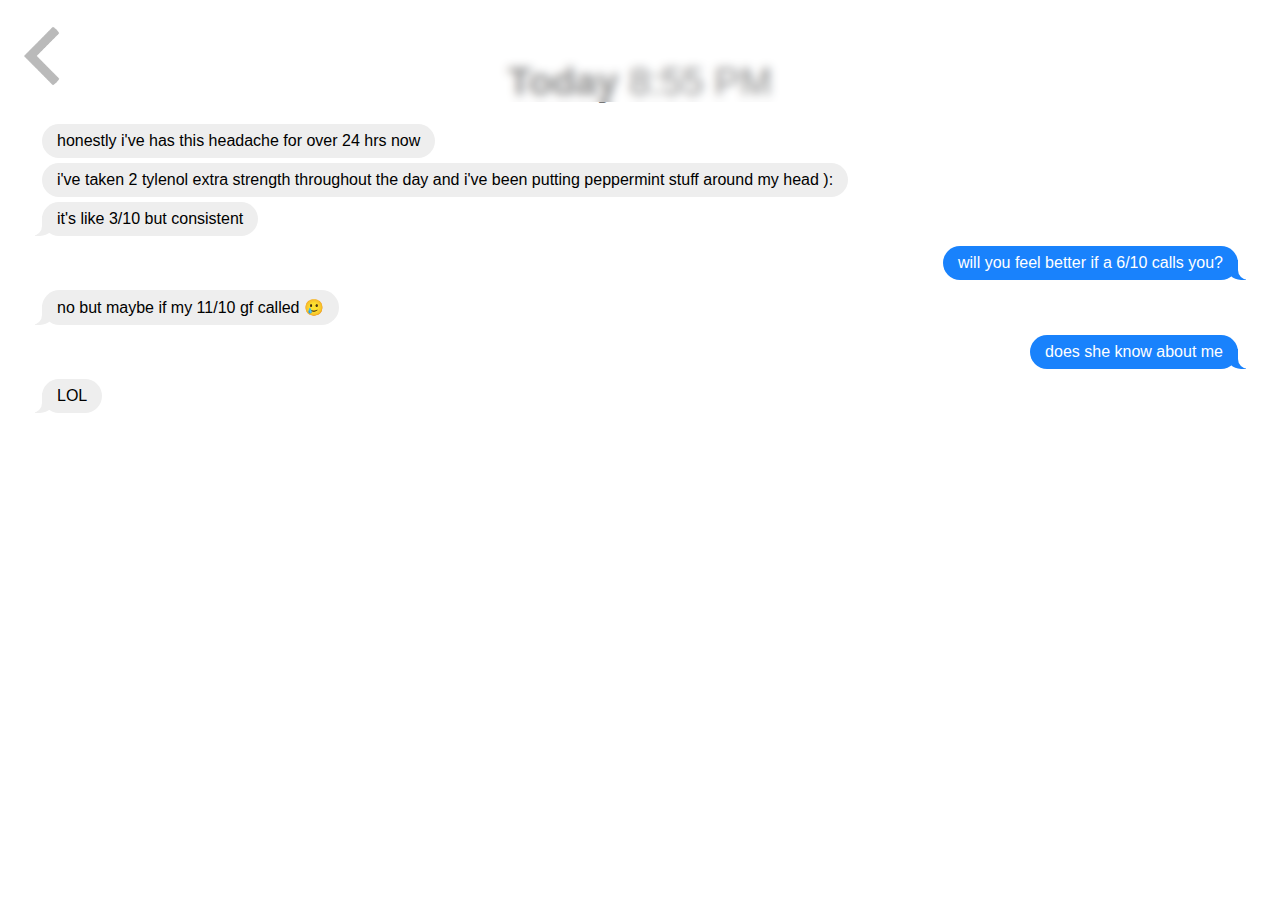
==== 10.html @ 1684743a "chapter 4" ====
<!doctype html>
<html>
	<head>
		<meta charset="utf-8">
		<meta name="viewport" content="width=device-width, initial-scale=1">
		<link href="assets/reset.css" rel="stylesheet">
		<link href="assets/bubbles.css" rel="stylesheet">
		<title>This is your title</title>
	</head>
	<body>

	<div id="header">
		<a href="chapfour.html"><img id="toparrow" src="arrow.png"></a>
	</div>

<div class="timetag">
	<b>Today</b> 8:55 PM
</div>

<div class="chat">

	<div class="yours messages">
		<div class="message">
			honestly i've has this headache for over 24 hrs now
		</div>
		<div class="message">
			i've taken 2 tylenol extra strength throughout the day and i've been putting peppermint stuff around my head ):
		</div>
		<div class="message last">
			it's like 3/10 but consistent
		</div>
	</div>

  <div class="mine messages">
    <div class="message last">
      will you feel better if a 6/10 calls you?
     </div>
  </div>

  <div class="yours messages">
    <div class="message last">
      no but maybe if my 11/10 gf called 🥲
    </div>
	</div>

	<div class="mine messages">
		<div class="message last">
			does she know about me
		 </div>
	</div>

	<div class="yours messages">
		<div class="message last">
			LOL
		</div>
	</div>

</div>
	</body>
</html>
---- assets/bubbles.css ----
body {
  font-family: helvetica;
  display: flex ;
  flex-direction: column;
  align-items: center;
  overflow: scroll;
  animation: fadeInAnimation ease 1s;
  animation-iteration-count: 1;
  animation-fill-mode: forwards;
}

.chat {
  width: 95vw;
  /* border: solid 1px #EEE; */
  display: flex;
  flex-direction: column;
  padding: 10px;
}

.messages {
  margin-top: 5px;
  display: flex;
  flex-direction: column;
}

.message {
  border-radius: 20px;
  padding: 8px 15px;
  margin-top: 5px;
  /* margin-bottom: 5px; */
  display: inline-block;
}

.yours {
  align-items: flex-start;
}

.yours .message {
  margin-right: 25%;
  background-color: #eee;
  position: relative;
}

.yours .message.last:before {
  content: "";
  position: absolute;
  z-index: 0;
  bottom: 0;
  left: -7px;
  height: 20px;
  width: 20px;
  background: #eee;
  border-bottom-right-radius: 15px;
}
.yours .message.last:after {
  content: "";
  position: absolute;
  z-index: 1;
  bottom: 0;
  left: -10px;
  width: 10px;
  height: 20px;
  background: white;
  border-bottom-right-radius: 10px;
}

.mine {
  align-items: flex-end;
}

.mine .message {
  color: white;
  margin-left: 25%;
  background: linear-gradient(to bottom, #1982FC 0%, #1982FC 100%);
  background-attachment: fixed;
  position: relative;
}

.mine .message.last:before {
  content: "";
  position: absolute;
  z-index: 0;
  bottom: 0;
  right: -8px;
  height: 20px;
  width: 20px;
  background: linear-gradient(to bottom, #1982FC 0%, #1982FC 100%);
  background-attachment: fixed;
  border-bottom-left-radius: 15px;
}

.mine .message.last:after {
  content: "";
  position: absolute;
  z-index: 1;
  bottom: 0;
  right: -10px;
  width: 10px;
  height: 20px;
  background: white;
  border-bottom-left-radius: 10px;
}

img {
  border-radius: 20px;
}

.timetag {
  font-size: 3vw;
  color: #767676;
  padding-top: 60px;
}

b {
  font-weight: 700;
}

#toparrow {
  width: 3%;
  opacity: 50%;
  margin-top: 24px;
  margin-left: 24px;
  display: inline-block;
}

#header {
  padding-bottom: 10px;
  position: fixed;
  z-index: 999999;
  background-color: rgba(255, 255, 255, .15);
  backdrop-filter: blur(5px);
}

@keyframes fadeInAnimation {
    0% {
        opacity: 0;
    }
    100% {
        opacity: 1;
     }
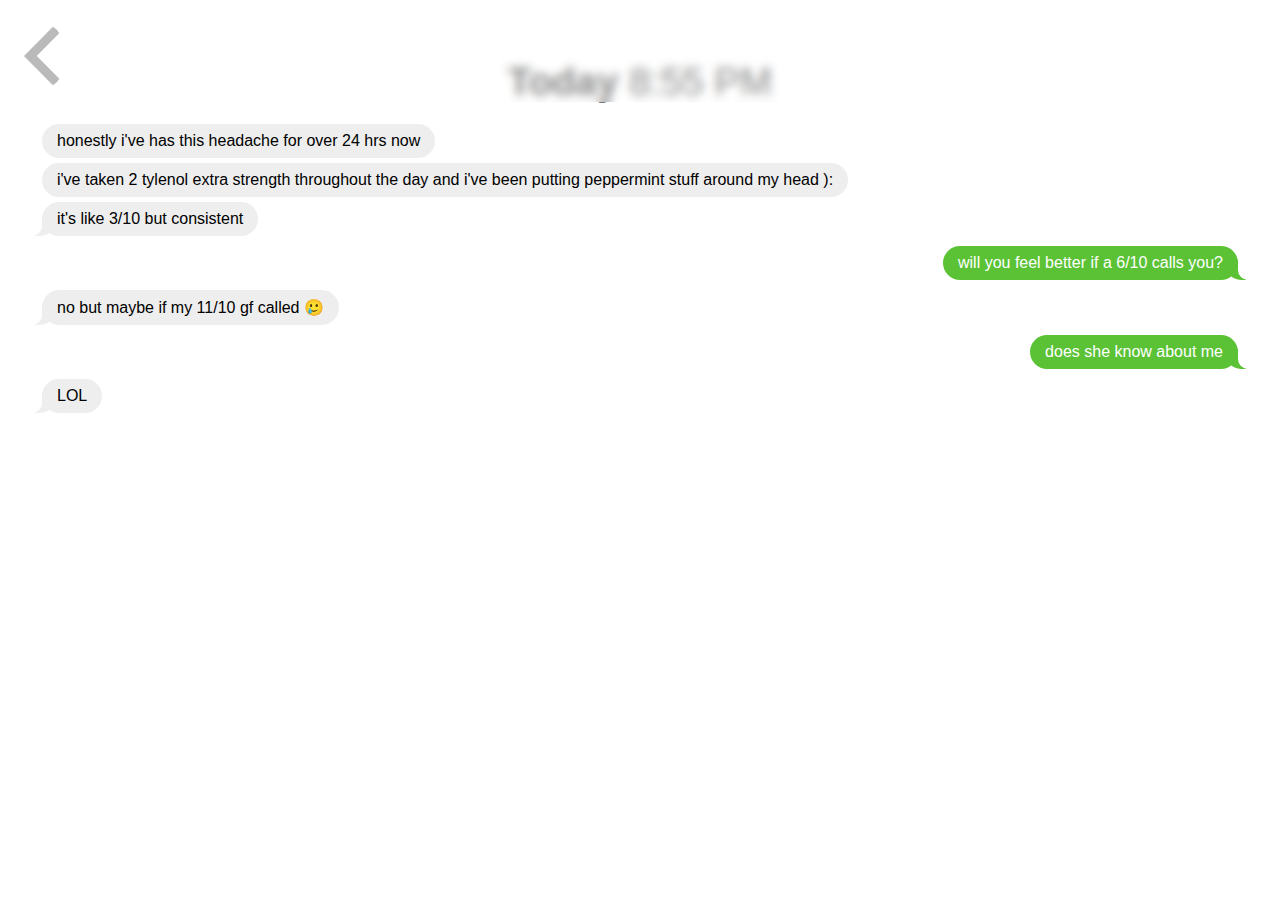
==== commit c0bb034e: "updated green bubbles" ====
--- a/10.html
+++ b/10.html
@@ -4,7 +4,7 @@
 		<meta charset="utf-8">
 		<meta name="viewport" content="width=device-width, initial-scale=1">
 		<link href="assets/reset.css" rel="stylesheet">
-		<link href="assets/bubbles.css" rel="stylesheet">
+		<link href="assets/bubblesgreen.css" rel="stylesheet">
 		<title>This is your title</title>
 	</head>
 	<body>
--- a/assets/bubblesgreen.css
+++ b/assets/bubblesgreen.css
@@ -0,0 +1,140 @@
+body {
+  font-family: helvetica;
+  display: flex ;
+  flex-direction: column;
+  align-items: center;
+  overflow: scroll;
+  animation: fadeInAnimation ease 1s;
+  animation-iteration-count: 1;
+  animation-fill-mode: forwards;
+}
+
+.chat {
+  width: 95vw;
+  /* border: solid 1px #EEE; */
+  display: flex;
+  flex-direction: column;
+  padding: 10px;
+}
+
+.messages {
+  margin-top: 5px;
+  display: flex;
+  flex-direction: column;
+}
+
+.message {
+  border-radius: 20px;
+  padding: 8px 15px;
+  margin-top: 5px;
+  /* margin-bottom: 5px; */
+  display: inline-block;
+}
+
+.yours {
+  align-items: flex-start;
+}
+
+.yours .message {
+  margin-right: 25%;
+  background-color: #eee;
+  position: relative;
+}
+
+.yours .message.last:before {
+  content: "";
+  position: absolute;
+  z-index: 0;
+  bottom: 0;
+  left: -7px;
+  height: 20px;
+  width: 20px;
+  background: #eee;
+  border-bottom-right-radius: 15px;
+}
+.yours .message.last:after {
+  content: "";
+  position: absolute;
+  z-index: 1;
+  bottom: 0;
+  left: -10px;
+  width: 10px;
+  height: 20px;
+  background: white;
+  border-bottom-right-radius: 10px;
+}
+
+.mine {
+  align-items: flex-end;
+}
+
+.mine .message {
+  color: white;
+  margin-left: 25%;
+  background: linear-gradient(to bottom, #5BC236 0%, #5BC236 100%);
+  background-attachment: fixed;
+  position: relative;
+}
+
+.mine .message.last:before {
+  content: "";
+  position: absolute;
+  z-index: 0;
+  bottom: 0;
+  right: -8px;
+  height: 20px;
+  width: 20px;
+  background: linear-gradient(to bottom, #5BC236 0%, #5BC236 100%);
+  background-attachment: fixed;
+  border-bottom-left-radius: 15px;
+}
+
+.mine .message.last:after {
+  content: "";
+  position: absolute;
+  z-index: 1;
+  bottom: 0;
+  right: -10px;
+  width: 10px;
+  height: 20px;
+  background: white;
+  border-bottom-left-radius: 10px;
+}
+
+img {
+  border-radius: 20px;
+}
+
+.timetag {
+  font-size: 3vw;
+  color: #767676;
+  padding-top: 60px;
+}
+
+b {
+  font-weight: 700;
+}
+
+#toparrow {
+  width: 3%;
+  opacity: 50%;
+  margin-top: 24px;
+  margin-left: 24px;
+  display: inline-block;
+}
+
+#header {
+  padding-bottom: 10px;
+  position: fixed;
+  z-index: 999999;
+  background-color: rgba(255, 255, 255, .15);
+  backdrop-filter: blur(5px);
+}
+
+@keyframes fadeInAnimation {
+    0% {
+        opacity: 0;
+    }
+    100% {
+        opacity: 1;
+     }
